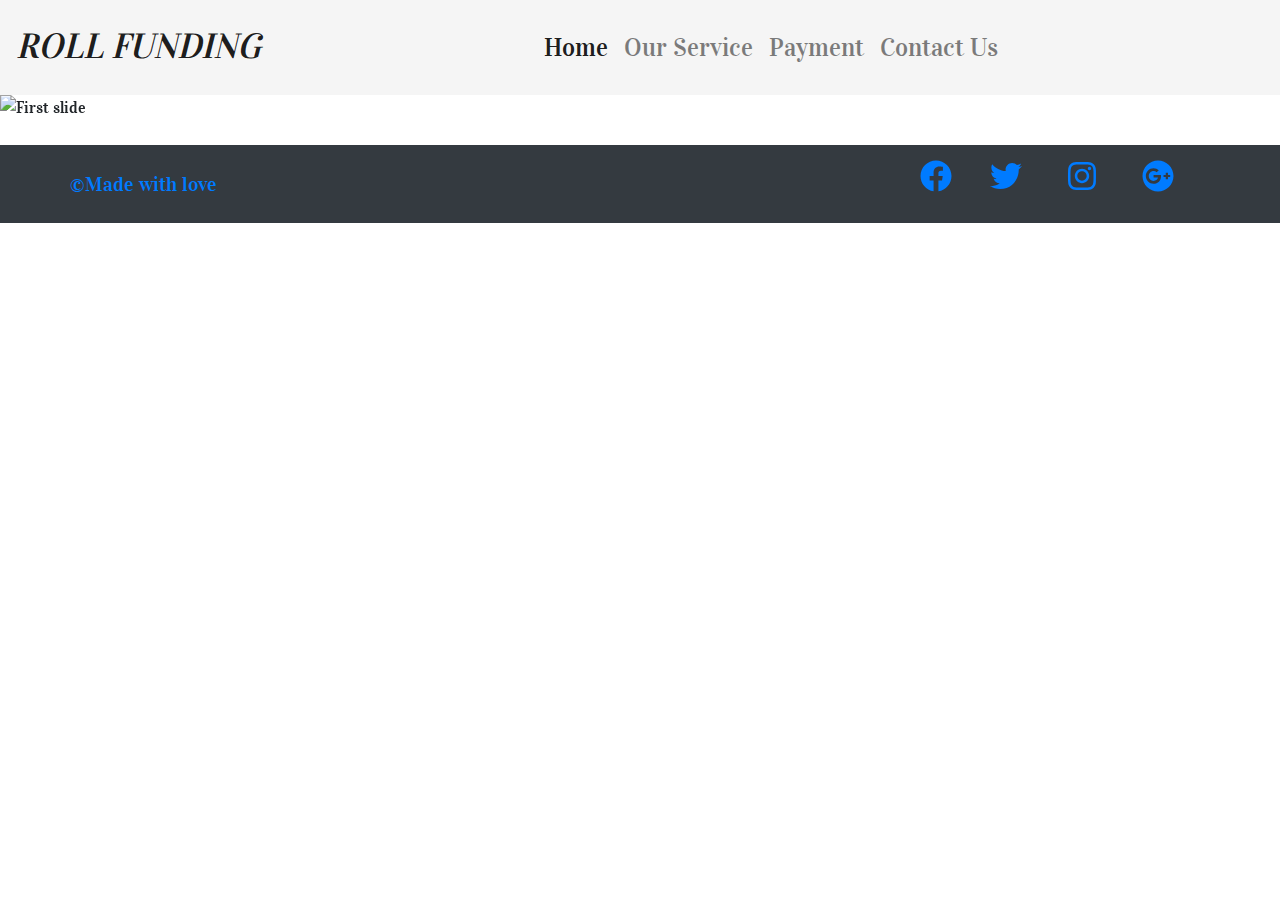
==== service.html @ 3347901d "changes made in the img folder" ====
<!DOCTYPE html>
<html lang="en">

<head>
    <meta charset="UTF-8">
    <meta name="viewport" content="width=device-width, initial-scale=1.0">
    <meta http-equiv="X-UA-Compatible" content="ie=edge">
    <title>Document</title>
    <!-- bootstrap css -->
    <link rel="stylesheet" href="./css/bootstrap.min.css">
    <!-- font awesome -->
    <script src="./js/all.js"></script>
    <!-- google fonts -->
    <link href="https://fonts.googleapis.com/css?family=Vidaloka&display=swap" rel="stylesheet">
    <!-- main-css -->
    <link rel="stylesheet" href="./css/main.css">
</head>

<body>
    <!-- navbar -->
    <nav class="navbar py-3 navbar-light navbar-expand-sm" id="navbar">
        <!-- logo -->
        <a href="#" class="navbar-brand text-uppercase font-italic" id="logo">ROLL FUNDING</a>
        <button class="navbar-toggler" type="button" data-toggle="collapse" data-target="#navbarLinks">
            <span class="navbar-toggler-icon"></span>
        </button>
        <div class="collapse navbar-collapse justify-content-center" id="navbarLinks">
            <ul class="navbar-nav">
                <li class="nav-item active"><a href="#header" class="nav-link">Home</a></li>
                <li class="nav-item"><a href="#service" class="nav-link">Our Service</a></li>
                <li class="nav-item"><a href="#payment" class="nav-link">Payment</a></li>
                <li class="nav-item"><a href="#contact" class="nav-link">Contact Us</a></li>

            </ul>
        </div>
    </nav>
    <!-- end of navbar -->
    <!-- header -->
    <!-- <header id="header" class="bg-dark"> -->
    <!-- <div class="container-fluid"> -->
    <div id="carouselExampleIndicators" class="carousel slide" data-ride="carousel">
        <ol class="carousel-indicators">
            <li data-target="#carouselExampleIndicators" data-slide-to="0" class="active"></li>
            <li data-target="#carouselExampleIndicators" data-slide-to="1"></li>
            <li data-target="#carouselExampleIndicators" data-slide-to="2"></li>
        </ol>
        <div class="carousel-inner">
            <div class="carousel-item active">
                <img class="d-block w-100" src="/img/head08.png" alt="First slide">
            </div>
            <div class="carousel-item">
                <img class="d-block w-100" src="/img/dollars.jpg" alt="Second slide">
            </div>
            <div class="carousel-item">
                <img class="d-block w-100" src="/img/head04.jpg" alt="Third slide">
            </div>
        </div>
        <a class="carousel-control-prev" href="#carouselExampleIndicators" role="button" data-slide="prev">
            <span class="carousel-control-prev-icon" aria-hidden="true"></span>
            <span class="sr-only">Previous</span>
        </a>
        <a class="carousel-control-next" href="#carouselExampleIndicators" role="button" data-slide="next">
            <span class="carousel-control-next-icon" aria-hidden="true"></span>
            <span class="sr-only">Next</span>
        </a>
    </div>
    <!-- </div> -->
    <!-- </header> -->
    <!-- end of header -->

    <!-- footer section -->
    <footer id="footer" class="bg-dark py-">
        <div class="container">

            <div class="row">
                <div class="float-left my-4 text-primary"> &copy;Made with love </div>
                <div class="col text-right">
                    <a href="#" class="btn">
                        <i class="fab fa-facebook fa-2x text-primary"></i>
                    </a>
                    <a href="#" class="btn">
                        <i class="fab fa-twitter fa-2x text-primary m-2"></i>
                    </a>
                    <a href="#" class="btn">
                        <i class="fab fa-instagram fa-2x text-primary m-2"></i>
                    </a>
                    <a href="#" class="btn">
                        <i class="fab fa-google-plus fa-2x text-primary m-2"></i>
                    </a>
                </div>
            </div>
        </div>
    </footer>
    <!-- jquery -->
    <script src="./js/jquery-3.4.1.min.js"></script>
    <!-- bootstrap -->
    <script src="./js/bootstrap.bundle.min.js"></script>
</body>

</html>
---- css/main.css ----
body{
    font-family: 'Vidaloka', serif;
}
.height{
    min-height: 100vh;
    background: url(../img/header-2.jpg)center/cover fixed;
}
.title-underline{
    width: 200px;
    height: 5px;
    margin: 0 auto;
    /* background: blue!important; */
}
.height-80{
    min-height: 100vh;
}

.about-picture{
    background: url(../img/image01.jpeg)center/cover no-repeat fixed;
    /* background-size:cover;
    background-position: center;
    background-repeat: no-repeat;
    background-attachment: fixed; */
}
#logo{
    font-size: 35px;
}

 #navbar{
    background-color:whitesmoke;
    font-size: 40px;
}

#navbarLinks{
    font-size: 25px;
}

#goal{
    font-size: 20px;
}

/* service */
#carouselExampleIndicators{
    min-height: 50px;
}




/* footer */
.float-left{
font-size: 20px;
}
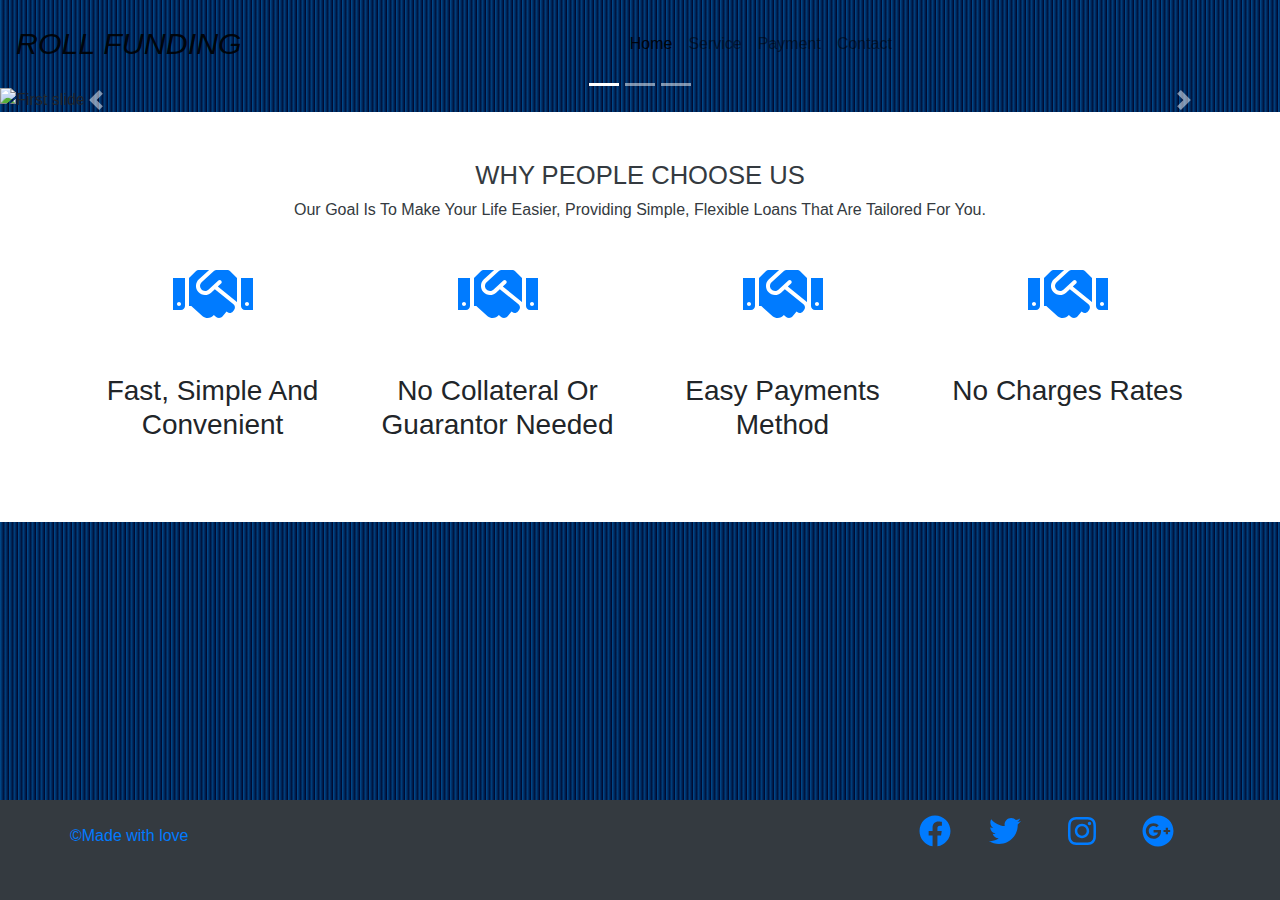
==== commit 3a122e1e: "home UI changed" ====
--- a/service.html
+++ b/service.html
@@ -27,9 +27,9 @@
         <div class="collapse navbar-collapse justify-content-center" id="navbarLinks">
             <ul class="navbar-nav">
                 <li class="nav-item active"><a href="#header" class="nav-link">Home</a></li>
-                <li class="nav-item"><a href="#service" class="nav-link">Our Service</a></li>
+                <li class="nav-item"><a href="#service" class="nav-link">Service</a></li>
                 <li class="nav-item"><a href="#payment" class="nav-link">Payment</a></li>
-                <li class="nav-item"><a href="#contact" class="nav-link">Contact Us</a></li>
+                <li class="nav-item"><a href="#contact" class="nav-link">Contact</a></li>
 
             </ul>
         </div>
@@ -68,6 +68,60 @@
     <!-- </header> -->
     <!-- end of header -->
 
+
+
+    <section id="skills" class="py-5 bg-white">
+        <div class="container">
+            <!-- title -->
+            <div class="row">
+                <div class="col text-center">
+                    <h1 class="display-6 text-uppercase text-dark mb-8">
+                        <strong>Why people choose us</strong>
+                    </h1>
+                    <div class="title-underline bg-danger"></div>
+                    <p class="mt-2 text-capitalize text-dark" id="goal">Our goal is to make your life easier,
+                        providing
+                        simple,
+                        flexible loans that are tailored for you.</p>
+                </div>
+            </div>
+            <!-- end of title -->
+            <div class="row">
+                <!-- single col -->
+                <div class="col-md-6 col-lg-3 text-center my-4">
+                    <i class="fas fa-handshake fa-4x text-primary"></i>
+                    <h3 class="text-capitalize mt-5">Fast, simple and convenient</h3>
+                </div>
+                <!-- end of single col -->
+                <!-- single col -->
+                <div class="col-md-6 col-lg-3 text-center my-4">
+                    <i class="fas fa-handshake fa-4x text-primary"></i>
+                    <h3 class="text-capitalize mt-5">No collateral or guarantor needed</h3>
+                </div>
+                <!-- end of single col -->
+
+                <!-- single col -->
+                <div class="col-md-6 col-lg-3 text-center my-4">
+                    <i class="fas fa-handshake fa-4x text-primary"></i>
+                    <h3 class="text-capitalize mt-5">Easy payments method</h3>
+                </div>
+                <!-- end of single col -->
+
+                <!-- single col -->
+                <div class="col-md-6 col-lg-3 text-center my-4">
+                    <i class="fas fa-handshake fa-4x text-primary"></i>
+                    <h3 class="text-capitalize mt-5">no charges rates </h3>
+                </div>
+                <!-- end of single col -->
+            </div>
+        </div>
+    </section>
+
+    <!-- jquery form here -->
+
+    <!-- end of jquery form here -->
+
+
     <!-- footer section -->
     <footer id="footer" class="bg-dark py-">
         <div class="container">
--- a/css/main.css
+++ b/css/main.css
@@ -1,53 +1,111 @@
+html, body {
+    margin:0;
+    padding:0;
+    height:100%;
+
+}
 body{
-    font-family: 'Vidaloka', serif;
-}
-.height{
-    min-height: 100vh;
-    background: url(../img/header-2.jpg)center/cover fixed;
-}
-.title-underline{
-    width: 200px;
-    height: 5px;
-    margin: 0 auto;
-    /* background: blue!important; */
-}
-.height-80{
-    min-height: 100vh;
-}
+    background: #000428;  /* fallback for old browsers */
+    background: -webkit-linear-gradient(to right, #004e92, #000428);  
+    background: linear-gradient(to right, #004e92, #000428);
+    background-size: 0.5vh;
 
-.about-picture{
-    background: url(../img/image01.jpeg)center/cover no-repeat fixed;
-    /* background-size:cover;
-    background-position: center;
-    background-repeat: no-repeat;
-    background-attachment: fixed; */
-}
-#logo{
-    font-size: 35px;
-}
-
- #navbar{
-    background-color:whitesmoke;
-    font-size: 40px;
-}
-
-#navbarLinks{
-    font-size: 25px;
-}
-
-#goal{
-    font-size: 20px;
-}
-
-/* service */
-#carouselExampleIndicators{
-    min-height: 50px;
 }
 
 
 
+.navbar-brand {
+    font-size: 1.9rem;
+}
+.sitename {
+    color:white;
+    font-family: 'Raleway', sans-serif;
+    font-weight: 300;
+}
+.sitename span {
+    color: #d9534f!important;
+    font-weight: 700;
+    font-style: italic;
+} 
+.is-favorite {
+    background-color:#29ABE0!important;
+    color: white!important;
+}
 
-/* footer */
+
+h1 {
+    font-family: 'Raleway', sans-serif;
+    font-weight: 300;
+    font-size: 1.6rem;
+}
+.card-title {
+    font-family: 'Raleway', sans-serif;
+    font-weight: 300;
+    font-size: 1.2rem;
+}
+/* contact section */
+/* .modal-content{
+    margin-left: 40px;
+    width: 100%;
+} */
+#form-container{
+    position: absolute;
+    width: 340px;
+    height: 400px;
+    top: 50%;
+    left: 50%;
+    margin-top: -200px;
+    margin-left: 170px;
+    background: white;
+}
+form{
+margin: 0 auto;
+margin-top: auto;
+size: 30px;
+}
+
+label{
+    color: #000;
+    display: inline-block;
+    margin-left: 5px;
+    padding-top: 17px;
+    font-size: 20px;
+}
+#keepme{
+    color: red;
+    display: inline-block;
+    margin-left: 5px;
+    padding-top: 17px;
+    font-size: px;
+}
+p a{
+    font-size: 11px;
+    color: #aaa;
+    float: right;
+    margin-top: -13px;
+    margin-right: 20px;
+}
+p a:hover{
+    color: #555;
+}
+
+input{
+    font-family: "helvetica Neue", helvetica, sans-serif;
+    font-size: 12px;
+    outline: none;
+}
+ 
+
 .float-left{
-font-size: 20px;
+ margin-top: 20px; 
+ }   
+
+
+  #footer {
+    width:100%;
+    height:100px;
+    position: absolute;;
+    bottom:0;
+    left:0;
+    color: #333;
 }
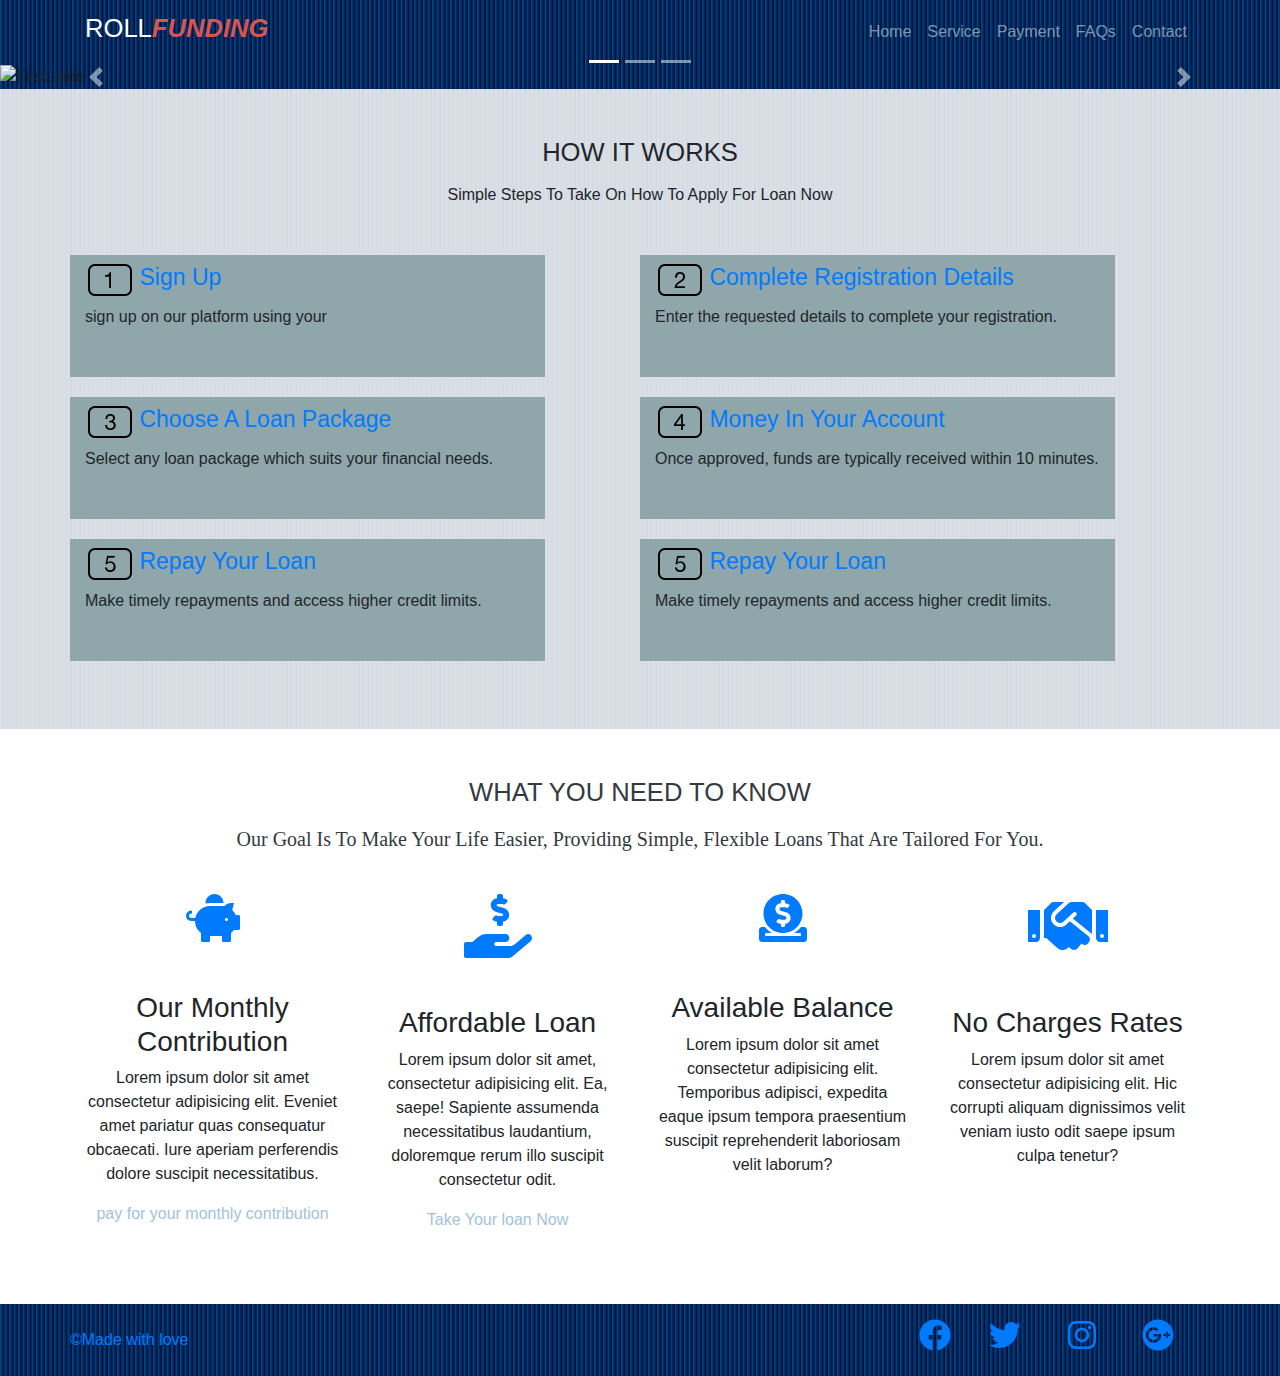
==== commit f810f218: "service page added" ====
--- a/service.html
+++ b/service.html
@@ -18,20 +18,35 @@
 
 <body>
     <!-- navbar -->
-    <nav class="navbar py-3 navbar-light navbar-expand-sm" id="navbar">
-        <!-- logo -->
-        <a href="#" class="navbar-brand text-uppercase font-italic" id="logo">ROLL FUNDING</a>
-        <button class="navbar-toggler" type="button" data-toggle="collapse" data-target="#navbarLinks">
-            <span class="navbar-toggler-icon"></span>
-        </button>
-        <div class="collapse navbar-collapse justify-content-center" id="navbarLinks">
-            <ul class="navbar-nav">
-                <li class="nav-item active"><a href="#header" class="nav-link">Home</a></li>
-                <li class="nav-item"><a href="#service" class="nav-link">Service</a></li>
-                <li class="nav-item"><a href="#payment" class="nav-link">Payment</a></li>
-                <li class="nav-item"><a href="#contact" class="nav-link">Contact</a></li>
-
-            </ul>
+    <nav class="navbar navbar-expand-lg navbar-dark ">
+        <div class="container">
+            <a class="navbar-brand text-uppercase" href="index.html">
+                <h1 class="sitename">ROLL<span>FUNDING</span> </h1>
+            </a>
+            <button class="navbar-toggler" type="button" data-toggle="collapse" data-target="#navbar"
+                aria-controls="navbar" aria-expanded="false" aria-label="Toggle navigation">
+                <span class="navbar-toggler-icon"></span>
+            </button>
+            <div class="collapse navbar-collapse justify-content-end" id="navbar">
+                <ul class="navbar-nav">
+                    <li class="nav-item">
+                        <a class="nav-link" href="index.html">Home</a>
+                    </li>
+                    <li class="nav-item">
+                        <a class="nav-link" href="service.html">Service</a>
+                    </li>
+                    <li class="nav-item">
+                        <a class="nav-link" href="payment.html">Payment</a>
+                    </li>
+                    <li class="nav-item">
+                        <a class="nav-link" href="FAQs.html">FAQs</a>
+                    </li>
+                    <li class="nav-item">
+                        <a class="nav-link" href="contact.html">Contact</a>
+                    </li>
+                </ul>
+            </div>
+
         </div>
     </nav>
     <!-- end of navbar -->
@@ -67,19 +82,138 @@
     <!-- </div> -->
     <!-- </header> -->
     <!-- end of header -->
-
-
-
+    <!-- how it works section -->
+    <div id="approval " class="accord">
+        <div class="container ">
+            <div class="row">
+                <div class="col-md-12 my-5">
+                    <h1 class="display-6 text-center text-uppercase mb-3 dark-text">
+                        How it works
+                    </h1>
+                    <p class="under-heading text-center mb-5 dark-blue">
+                        Simple Steps To Take On How To Apply For Loan Now
+                    </p>
+                    <div class="row">
+                        <!-- first step -->
+                        <div class="col-md-4 col-lg-5 pb-5" id="first-icon">
+                            <div class="item">
+                                <a href="index.html">
+                                    <img src="img/icon/icons8-1-100.png" alt="" id="icon1">
+                                    <span class="accord-title mb-1">Sign Up</span>
+                                </a>
+                                <br>
+                                <div id="detailsaccord2" class="collapse show" role="tabpanel">
+                                    <p class="mb-0 accord-body">
+
+                                        sign up on our platform using your
+
+                                    </p>
+                                </div>
+                            </div>
+                        </div>
+                        <!-- end of first step -->
+                        <!-- second step -->
+                        <div class="col-md-4 col-lg-5 pb-5" id="first-icon">
+                            <div class="item">
+                                <a href="#index.html" data-toggle="collapse" data-parent="#detailsaccord"
+                                    aria-expanded="false">
+                                    <img src="img/icon/icons8-2-100.png" alt="" id="icon1">
+                                    <span class="accord-title mb-1">Complete Registration Details</span>
+                                </a>
+                                <br>
+                                <div id="detailsaccord2" class="collapse show" role="tabpanel">
+                                    <p class="mb-0 accord-body">
+                                        Enter the requested details to complete your registration.
+                                    </p>
+                                </div>
+                            </div>
+                        </div>
+                        <!-- end of second step -->
+                        <!-- third step -->
+                        <div class="col-md-4 col-lg-5 pb-5" id="first-icon">
+                            <div class="item">
+                                <a data-toggle="collapse" data-parent="#detailsaccord" href="#" aria-expanded="false">
+                                    <img src="img/icon/icons8-3-100.png" alt="" id="icon1">
+                                    <span class="accord-title mb-1">Choose A Loan Package</span>
+                                </a>
+                                <br>
+                                <div id="detailsaccord2" class="collapse show" role="tabpanel">
+                                    <p class="mb-0 accord-body">
+                                        Select any loan package which suits your financial needs.
+                                    </p>
+                                </div>
+                            </div>
+                        </div>
+                        <!-- end of third step -->
+                        <!-- fourth step -->
+                        <div class="col-md-4 col-lg-5 pb-5" id="first-icon">
+                            <div class="item">
+                                <a data-toggle="collapse" data-parent="#detailsaccord" href="#" aria-expanded="false">
+                                    <img src="img/icon/icons8-4-100.png" alt="" id="icon1">
+                                    <span class="accord-title mb-1 text-capitalize">Money in your Account</span>
+                                </a>
+                                <br>
+                                <div id="detailsaccord2" class="collapse show" role="tabpanel">
+                                    <p class="mb-0 accord-body">
+                                        Once approved, funds are typically received within 10 minutes.
+                                    </p>
+                                </div>
+                            </div>
+                        </div>
+                        <!-- end of fourthstep -->
+                        <!-- fifth step -->
+                        <div class="col-md-4 col-lg-5 pb-5" id="first-icon">
+                            <div class="item">
+                                <a data-toggle="collapse" data-parent="#detailsaccord" href="#" aria-expanded="false">
+                                    <img src="img/icon/icons8-5-100.png" alt="" id="icon1">
+                                    <span class="accord-title mb-1 text-capitalize">Repay your loan</span>
+                                </a>
+                                <br>
+                                <div id="detailsaccord2" class="collapse show" role="tabpanel">
+                                    <p class="mb-0 accord-body">
+                                        Make timely repayments and access higher credit limits.
+                                    </p>
+                                </div>
+                            </div>
+                        </div>
+                        <!-- end of fifth step -->
+                        <!-- last step -->
+                        <div class="col-md-4 col-lg-5 pb-5" id="first-icon">
+                            <div class="item">
+                                <a data-toggle="collapse" data-parent="#detailsaccord" href="#" aria-expanded="false">
+                                    <img src="img/icon/icons8-5-100.png" alt="" id="icon1">
+                                    <span class="accord-title mb-1 text-capitalize">Repay your loan</span>
+                                </a>
+                                <br>
+                                <div id="detailsaccord2" class="collapse show" role="tabpanel">
+                                    <p class="mb-0 accord-body">
+                                        Make timely repayments and access higher credit limits.
+                                    </p>
+                                </div>
+                            </div>
+                        </div <!-- end of last step -->
+                    </div>
+                </div>
+            </div>
+        </div>
+    </div>
+    </section>
+    <!--end of how it works section -->
+
+
+
+
+    <!-- Need to know section -->
     <section id="skills" class="py-5 bg-white">
         <div class="container">
             <!-- title -->
             <div class="row">
                 <div class="col text-center">
                     <h1 class="display-6 text-uppercase text-dark mb-8">
-                        <strong>Why people choose us</strong>
+                        <strong>What You Need To Know</strong>
                     </h1>
                     <div class="title-underline bg-danger"></div>
-                    <p class="mt-2 text-capitalize text-dark" id="goal">Our goal is to make your life easier,
+                    <p class="mt-3 text-capitalize text-dark" id="goal">Our goal is to make your life easier,
                         providing
                         simple,
                         flexible loans that are tailored for you.</p>
@@ -89,21 +223,34 @@
             <div class="row">
                 <!-- single col -->
                 <div class="col-md-6 col-lg-3 text-center my-4">
-                    <i class="fas fa-handshake fa-4x text-primary"></i>
-                    <h3 class="text-capitalize mt-5">Fast, simple and convenient</h3>
+                    <i class="fas fa-piggy-bank fa-3x text-primary"></i>
+                    <h3 class="text-capitalize mt-5">Our Monthly Contribution</h3>
+                    <p>Lorem ipsum dolor sit amet consectetur adipisicing elit. Eveniet amet pariatur quas consequatur
+                        obcaecati. Iure aperiam perferendis dolore suscipit necessitatibus.</p>
+                    <div class="popup" onclick="myFunction()">pay for your monthly contribution
+                        <a href="#" class="popuptext" id="mypopup">Pay Now</a>
+                    </div>
+
                 </div>
                 <!-- end of single col -->
                 <!-- single col -->
                 <div class="col-md-6 col-lg-3 text-center my-4">
-                    <i class="fas fa-handshake fa-4x text-primary"></i>
-                    <h3 class="text-capitalize mt-5">No collateral or guarantor needed</h3>
+                    <i class="fas fa-hand-holding-usd fa-4x text-primary"></i>
+                    <h3 class="text-capitalize mt-5">Affordable Loan</h3>
+                    <p>Lorem ipsum dolor sit amet, consectetur adipisicing elit. Ea, saepe! Sapiente assumenda
+                        necessitatibus laudantium, doloremque rerum illo suscipit consectetur odit.</p>
+                    <div class="popup1" onclick="myFunction1()">Take Your loan Now
+                        <a href="#" class="popuptext1" id="mypopup1">Your Loan</a>
+                    </div>
                 </div>
                 <!-- end of single col -->
 
                 <!-- single col -->
                 <div class="col-md-6 col-lg-3 text-center my-4">
-                    <i class="fas fa-handshake fa-4x text-primary"></i>
-                    <h3 class="text-capitalize mt-5">Easy payments method</h3>
+                    <i class="fas fa-donate fa-3x text-primary"></i>
+                    <h3 class="text-capitalize mt-5">Available Balance</h3>
+                    <p>Lorem ipsum dolor sit amet consectetur adipisicing elit. Temporibus adipisci, expedita eaque
+                        ipsum tempora praesentium suscipit reprehenderit laboriosam velit laborum?</p>
                 </div>
                 <!-- end of single col -->
 
@@ -111,6 +258,8 @@
                 <div class="col-md-6 col-lg-3 text-center my-4">
                     <i class="fas fa-handshake fa-4x text-primary"></i>
                     <h3 class="text-capitalize mt-5">no charges rates </h3>
+                    <p>Lorem ipsum dolor sit amet consectetur adipisicing elit. Hic corrupti aliquam dignissimos velit
+                        veniam iusto odit saepe ipsum culpa tenetur?</p>
                 </div>
                 <!-- end of single col -->
             </div>
@@ -123,7 +272,7 @@
 
 
     <!-- footer section -->
-    <footer id="footer" class="bg-dark py-">
+    <footer id="footer" class="bg- py-">
         <div class="container">
 
             <div class="row">
@@ -149,6 +298,7 @@
     <script src="./js/jquery-3.4.1.min.js"></script>
     <!-- bootstrap -->
     <script src="./js/bootstrap.bundle.min.js"></script>
+    <script src="./js/script.js"></script>
 </body>
 
 </html>--- a/css/main.css
+++ b/css/main.css
@@ -96,16 +96,99 @@
 }
  
 
+/* services page */
+#goal{
+    font-size: 20px;
+    font-family: 'Kaushan Script', cursive;
+}
+/* popup container */
+.popup, .popup1{
+    position: relative;
+    display: inline-block;
+    cursor: pointer;
+    color: rgb(163, 194, 219);
+}
+/* pop  up appears */
+.popup .popuptext,
+.popup1 .popuptext1{
+    visibility: hidden;
+    width: 160px;
+    background-color: #555;
+    color: #fff;
+    text-align: center;
+    border-radius: 6px;
+    padding: 8px 0; 
+    position: absolute;
+    z-index: 1;
+    bottom: 125%;
+    left: 50%;
+    margin-left: -80px;
+}
+/* popup arrow */
+.popup .popuptext::after,
+.popup1 .popuptext1::after{
+    content: "";
+    position: absolute;
+    top: 100%;
+    left: 50%;
+    margin-left: -5px;
+    border-width: 5px;
+    border-style: solid;
+    border-color: #555 transparent transparent transparent;
+}
+
+/* hide and show popup */
+.popup .show,
+.popup1 .show{
+    visibility: visible;
+    -webkit-animation: fadeIn 1s;
+    animation: fadeIn 1s;
+}
+@-webkit-keyframes fadeIn {
+    form{opacity: 0;}
+    to {opacity: 1;}
+}
+
+ #icon1{
+    size: 20rem;
+    /* background: red; */
+    max-width: 50px;
+}
+.accord{
+    background-color: rgba(253, 253, 253, 0.856);
+    margin: 0;
+}
+.accord-title{
+    font-size: 23px;
+}
+#first-icon{
+    margin-bottom: 20px;
+    margin-right: auto;
+    background-color: rgb(143, 167, 170);
+}
+
+
+
+
+
+
+
+
+
+
+
+/* footer */
 .float-left{
  margin-top: 20px; 
+
  }   
 
 
-  #footer {
+  /* #footer {
     width:100%;
     height:100px;
     position: absolute;;
     bottom:0;
     left:0;
     color: #333;
-}
+} */
